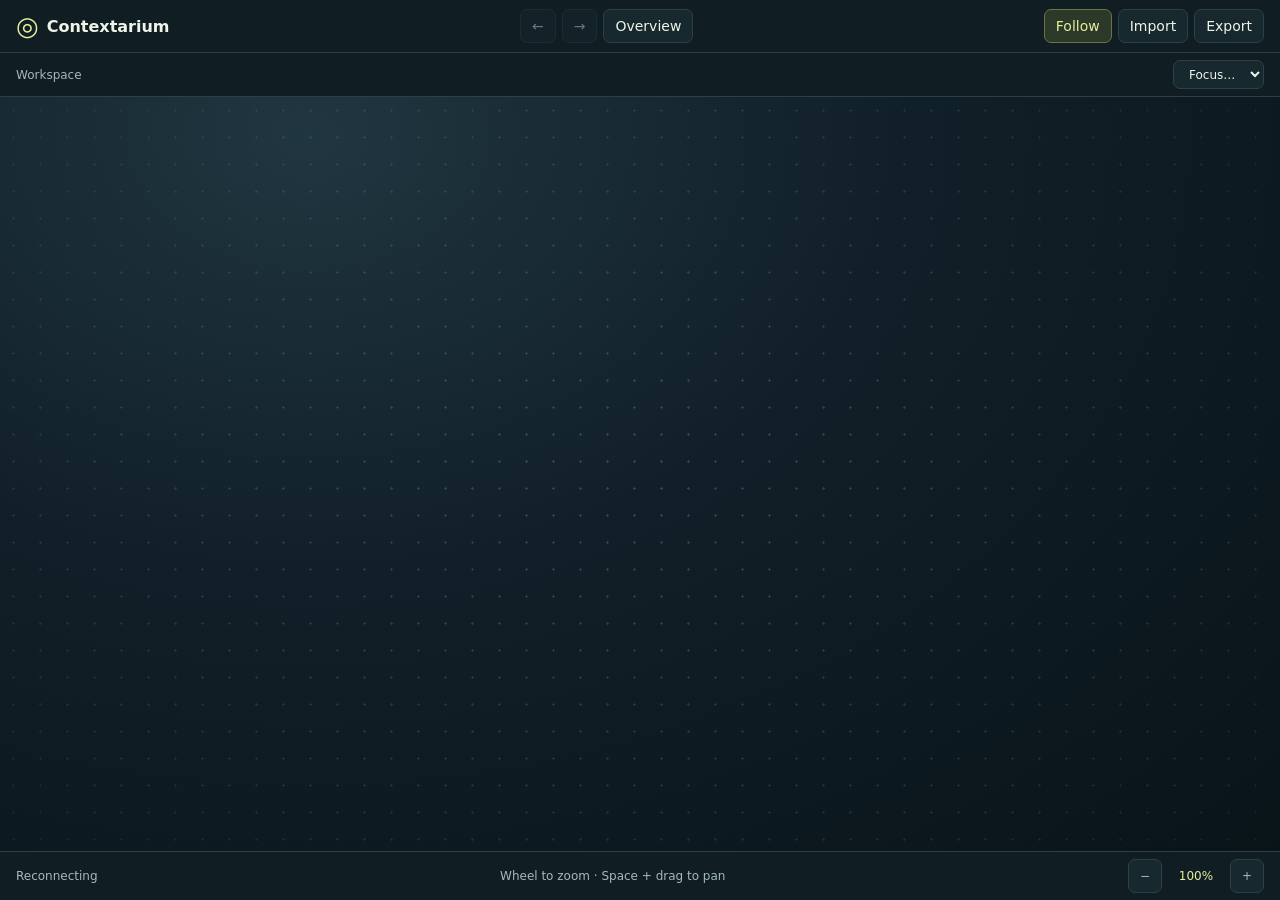
==== prototype/runtime/index.html @ 74033c00 "Build the Contextarium shared-document redesign prototype" ====
<!doctype html>
<html lang="en">
<head>
  <meta charset="utf-8">
  <meta name="viewport" content="width=device-width,initial-scale=1">
  <title>Contextarium</title>
  <link rel="stylesheet" href="spatial.css">
</head>
<body>
  <header class="masthead">
    <div class="brand"><span class="mark" aria-hidden="true">◎</span><strong>Contextarium</strong></div>
    <nav class="navigation" aria-label="Camera navigation">
      <button id="back" type="button" aria-label="Back to previous view" title="Back">←</button>
      <button id="forward" type="button" aria-label="Forward to next view" title="Forward">→</button>
      <button id="overview" type="button">Overview</button>
    </nav>
    <div class="actions">
      <button id="follow" type="button" aria-pressed="true" title="Allow Copilot to guide the camera">Follow</button>
      <button id="import" type="button" title="Open a trusted executable workspace">Import</button>
      <button id="export" type="button">Export</button>
      <input id="file" type="file" accept=".json,application/json" hidden>
    </div>
  </header>
  <div class="trail">
    <nav id="breadcrumbs" aria-label="Spatial breadcrumbs">Workspace</nav>
    <select id="jump" aria-label="Focus a composition"><option value="">Focus…</option></select>
    <div id="demo" class="demo" hidden>
      <select id="scene" aria-label="Demonstration scene">
        <option value="relay">Relay architecture</option>
        <option value="reading">Reading room</option>
      </select>
      <button id="demo-update" type="button">Run demo update</button>
    </div>
  </div>
  <main id="viewport" aria-label="Spatial workspace" tabindex="0" aria-describedby="navigation-hint">
    <div id="world"></div>
    <div id="empty" hidden>Ask Copilot to visualize a topic, or import a workspace.</div>
  </main>
  <footer class="controls">
    <span id="status" role="status">Connecting</span>
    <span id="navigation-hint">Wheel to zoom · Space + drag to pan</span>
    <div class="zoom" role="group" aria-label="Zoom">
      <button id="zoom-out" type="button" aria-label="Zoom out">−</button>
      <output id="scale" aria-label="Camera scale">100%</output>
      <button id="zoom-in" type="button" aria-label="Zoom in">+</button>
    </div>
  </footer>
  <dialog id="trust">
    <form method="dialog">
      <h2>Open executable workspace?</h2>
      <p>Workspace files can run JavaScript here. Open a file only when you trust its author and contents.</p>
      <div class="dialog-actions"><button value="cancel">Cancel</button><button value="open">Open workspace</button></div>
    </form>
  </dialog>
  <script type="module" src="spatial.mjs"></script>
</body>
</html>
---- prototype/runtime/spatial.css ----
:root {
  color-scheme: dark;
  font-family: "Segoe UI", system-ui, sans-serif;
  background: #0a1419;
  color: #eef4e8;
  font-size: 14px;
  --divider: #2b4147;
  --muted: #a6b9b9;
  --accent: #e4ed9d;
}
* { box-sizing: border-box; }
html, body { width: 100%; height: 100%; margin: 0; overflow: hidden; }
body { display: grid; grid-template-rows: auto auto minmax(0, 1fr) auto; }
[hidden] { display: none !important; }
button, select {
  color: inherit; font: inherit; background: #17292f; border: 1px solid var(--divider);
  border-radius: 7px; min-height: 34px; padding: 0 11px; cursor: pointer;
}
button:hover, select:hover { border-color: #8da5a3; }
button:focus-visible, select:focus-visible, #viewport:focus-visible { outline: 2px solid #eff5a5; outline-offset: 2px; }
button:disabled { opacity: .42; cursor: default; }
button[aria-pressed="true"] { color: var(--accent); border-color: #697449; background: #2c3929; }
.masthead, .trail, .controls {
  position: relative; z-index: 1; display: flex; justify-content: space-between; align-items: center;
  background: #101e24; border-bottom: 1px solid var(--divider); padding: 9px 16px; gap: 10px;
}
.brand, .navigation, .actions, .demo, .zoom { display: flex; align-items: center; gap: 6px; }
.brand { font-size: 16px; gap: 8px; }
.mark { font-size: 26px; line-height: 1; color: var(--accent); }
.trail { min-height: 44px; padding-block: 5px; font-size: 12px; }
#breadcrumbs { display: flex; align-items: center; gap: 5px; color: var(--muted); min-width: 0; overflow-x: auto; }
#breadcrumbs button { white-space: nowrap; min-height: 27px; padding-inline: 6px; background: transparent; border-color: transparent; }
#breadcrumbs button:hover { border-color: var(--divider); }
#jump { margin-left: auto; max-width: 190px; min-height: 29px; }
.demo button, .demo select { min-height: 29px; padding-inline: 7px; }
#viewport {
  position: relative; overflow: hidden; isolation: isolate; touch-action: none;
  background: radial-gradient(ellipse at 24% 5%, #203640 0%, #111f28 43%, #091419 100%);
}
#viewport::before {
  content: ""; position: absolute; inset: 0; pointer-events: none;
  background: radial-gradient(circle, #b0cad23a 1px, transparent 1.3px) 0 0 / 27px 27px;
  mask-image: radial-gradient(ellipse, black, #0004);
}
#viewport.panning, #viewport.panning * { cursor: grabbing !important; user-select: none; }
#world { position: absolute; inset: 0; transform-origin: 0 0; pointer-events: none; }
.composition { position: absolute; transform-origin: 0 0; pointer-events: auto; }
.composition[aria-current="true"] { outline: 2px solid #e4ed9d99; outline-offset: 6px; }
.composition-surface { width: 100%; height: 100%; }
.composition-error {
  position: absolute; top: 4px; right: 4px; max-width: 75%; padding: 5px 8px;
  background: #3e2b26; border: 1px solid #bf947e; color: #ffece3; font-size: 14px;
}
#empty { position: absolute; inset: 0; display: grid; place-items: center; color: var(--muted); pointer-events: none; text-align: center; padding: 2rem; }
.controls { border-top: 1px solid var(--divider); border-bottom: 0; padding-block: 7px; color: var(--muted); font-size: 12px; }
#scale { min-width: 56px; text-align: center; color: var(--accent); font-variant-numeric: tabular-nums; }
.zoom button { min-width: 31px; }
dialog { max-width: min(420px, calc(100vw - 38px)); color: inherit; background: #15262c; border: 1px solid #628080; border-radius: 12px; }
dialog::backdrop { background: #000a; }
dialog h2 { margin-top: 0; }
.dialog-actions { display: flex; justify-content: flex-end; gap: 8px; }
@media (max-width: 620px) {
  .masthead, .trail, .controls { padding-inline: 8px; gap: 5px; }
  .brand strong { display: none; }
  button { padding-inline: 7px; }
  #navigation-hint { display: none; }
  .trail { flex-wrap: wrap; }
  #breadcrumbs { scrollbar-width: none; }
  #jump { max-width: 145px; }
  .demo { flex-basis: 100%; }
}
@media (max-width: 350px) {
  .masthead { flex-wrap: wrap; }
}
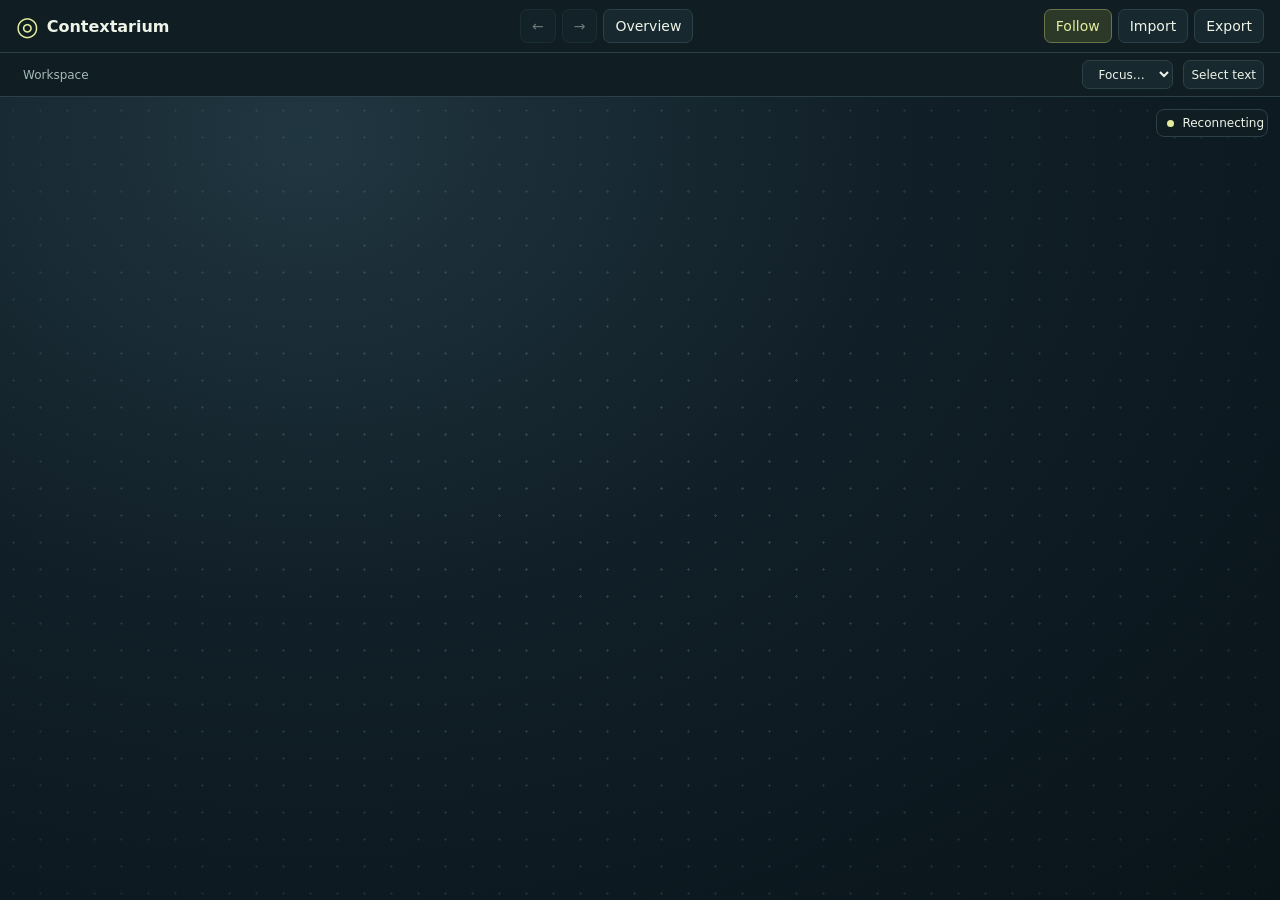
==== commit a98f212c: "Release Contextarium 0.4.0 with a simpler canvas and feedback skill" ====
--- a/prototype/runtime/index.html
+++ b/prototype/runtime/index.html
@@ -23,8 +23,9 @@
     </div>
   </header>
   <div class="trail">
-    <nav id="breadcrumbs" aria-label="Spatial breadcrumbs">Workspace</nav>
+    <nav id="breadcrumbs" aria-label="Spatial breadcrumbs"><button id="workspace-crumb" type="button" aria-current="location">Workspace</button></nav>
     <select id="jump" aria-label="Focus a composition"><option value="">Focus…</option></select>
+    <button id="select-text" type="button" aria-pressed="false" title="Toggle text selection mode">Select text</button>
     <div id="demo" class="demo" hidden>
       <select id="scene" aria-label="Demonstration scene">
         <option value="relay">Relay architecture</option>
@@ -35,17 +36,12 @@
   </div>
   <main id="viewport" aria-label="Spatial workspace" tabindex="0" aria-describedby="navigation-hint">
     <div id="world"></div>
-    <div id="empty" hidden>Ask Copilot to visualize a topic, or import a workspace.</div>
+    <div id="empty" hidden>
+      <div><h1>Your workspace is empty</h1><p>Ask Copilot to visualize something from this conversation, or import a workspace.</p></div>
+    </div>
+    <div id="activity" data-kind="busy"><span class="activity-dot" aria-hidden="true"></span><span id="status" role="status">Connecting</span></div>
   </main>
-  <footer class="controls">
-    <span id="status" role="status">Connecting</span>
-    <span id="navigation-hint">Wheel to zoom · Space + drag to pan</span>
-    <div class="zoom" role="group" aria-label="Zoom">
-      <button id="zoom-out" type="button" aria-label="Zoom out">−</button>
-      <output id="scale" aria-label="Camera scale">100%</output>
-      <button id="zoom-in" type="button" aria-label="Zoom in">+</button>
-    </div>
-  </footer>
+  <p id="navigation-hint" hidden>Drag or use the arrow keys to pan. Use the wheel or plus and minus keys to zoom. Turn on Select text to highlight text.</p>
   <dialog id="trust">
     <form method="dialog">
       <h2>Open executable workspace?</h2>
--- a/prototype/runtime/spatial.css
+++ b/prototype/runtime/spatial.css
@@ -11,7 +11,7 @@
 }
 * { box-sizing: border-box; }
 html, body { width: 100%; height: 100%; margin: 0; overflow: hidden; }
-body { display: grid; grid-template-rows: auto auto minmax(0, 1fr) auto; }
+body { display: grid; grid-template-rows: auto auto minmax(0, 1fr); }
 [hidden] { display: none !important; }
 button, select {
   color: inherit; font: inherit; background: #17292f; border: 1px solid var(--divider);
@@ -21,21 +21,22 @@
 button:focus-visible, select:focus-visible, #viewport:focus-visible { outline: 2px solid #eff5a5; outline-offset: 2px; }
 button:disabled { opacity: .42; cursor: default; }
 button[aria-pressed="true"] { color: var(--accent); border-color: #697449; background: #2c3929; }
-.masthead, .trail, .controls {
+.masthead, .trail {
   position: relative; z-index: 1; display: flex; justify-content: space-between; align-items: center;
   background: #101e24; border-bottom: 1px solid var(--divider); padding: 9px 16px; gap: 10px;
 }
-.brand, .navigation, .actions, .demo, .zoom { display: flex; align-items: center; gap: 6px; }
+.brand, .navigation, .actions, .demo { display: flex; align-items: center; gap: 6px; }
 .brand { font-size: 16px; gap: 8px; }
 .mark { font-size: 26px; line-height: 1; color: var(--accent); }
 .trail { min-height: 44px; padding-block: 5px; font-size: 12px; }
-#breadcrumbs { display: flex; align-items: center; gap: 5px; color: var(--muted); min-width: 0; overflow-x: auto; }
+#breadcrumbs { display: flex; flex: 1 1 0; align-items: center; gap: 5px; color: var(--muted); min-width: 0; overflow-x: auto; }
 #breadcrumbs button { white-space: nowrap; min-height: 27px; padding-inline: 6px; background: transparent; border-color: transparent; }
 #breadcrumbs button:hover { border-color: var(--divider); }
-#jump { margin-left: auto; max-width: 190px; min-height: 29px; }
-.demo button, .demo select { min-height: 29px; padding-inline: 7px; }
+#jump { max-width: 190px; min-height: 29px; }
+.demo button, .demo select, #select-text { min-height: 29px; padding-inline: 7px; }
+#select-text { white-space: nowrap; }
 #viewport {
-  position: relative; overflow: hidden; isolation: isolate; touch-action: none;
+  position: relative; overflow: hidden; isolation: isolate; touch-action: none; cursor: grab;
   background: radial-gradient(ellipse at 24% 5%, #203640 0%, #111f28 43%, #091419 100%);
 }
 #viewport::before {
@@ -43,6 +44,11 @@
   background: radial-gradient(circle, #b0cad23a 1px, transparent 1.3px) 0 0 / 27px 27px;
   mask-image: radial-gradient(ellipse, black, #0004);
 }
+#viewport:focus-visible { outline-offset: -2px; }
+#viewport.selecting { touch-action: auto; }
+#viewport.selecting .composition { cursor: auto; }
+#viewport:not(.selecting) .composition { user-select: none; }
+#viewport .composition :is(input,textarea,[contenteditable]:not([contenteditable="false"])) { user-select: text; }
 #viewport.panning, #viewport.panning * { cursor: grabbing !important; user-select: none; }
 #world { position: absolute; inset: 0; transform-origin: 0 0; pointer-events: none; }
 .composition { position: absolute; transform-origin: 0 0; pointer-events: auto; }
@@ -52,24 +58,38 @@
   position: absolute; top: 4px; right: 4px; max-width: 75%; padding: 5px 8px;
   background: #3e2b26; border: 1px solid #bf947e; color: #ffece3; font-size: 14px;
 }
-#empty { position: absolute; inset: 0; display: grid; place-items: center; color: var(--muted); pointer-events: none; text-align: center; padding: 2rem; }
-.controls { border-top: 1px solid var(--divider); border-bottom: 0; padding-block: 7px; color: var(--muted); font-size: 12px; }
-#scale { min-width: 56px; text-align: center; color: var(--accent); font-variant-numeric: tabular-nums; }
-.zoom button { min-width: 31px; }
+#empty { position: absolute; inset: 0; display: grid; place-items: center; color: var(--muted); pointer-events: none; text-align: center; padding: 1.5rem; }
+#empty h1 { color: #eef4e8; font-size: 19px; font-weight: 600; margin: 0 0 6px; }
+#empty p { max-width: 34ch; margin: 0; line-height: 1.5; }
+#activity {
+  position: absolute; inset: 12px 12px auto auto; display: flex; align-items: center; gap: 8px;
+  max-width: calc(100% - 24px); padding: 6px 10px; border: 1px solid var(--divider);
+  border-radius: 8px; background: #101e24; color: #eef4e8; font-size: 12px; pointer-events: none;
+}
+#activity[data-kind="idle"] { opacity: 0; }
+#activity[data-kind="error"] { border-color: #a87262; }
+.activity-dot { display: none; }
+#activity[data-kind="busy"] .activity-dot {
+  display: block; flex: 0 0 7px; height: 7px; border-radius: 50%; background: var(--accent);
+}
+@media (prefers-reduced-motion: no-preference) {
+  #activity[data-kind="busy"] .activity-dot { animation: activity-pulse 1.4s ease-in-out infinite alternate; }
+  @keyframes activity-pulse { to { opacity: .35; } }
+}
 dialog { max-width: min(420px, calc(100vw - 38px)); color: inherit; background: #15262c; border: 1px solid #628080; border-radius: 12px; }
 dialog::backdrop { background: #000a; }
 dialog h2 { margin-top: 0; }
 .dialog-actions { display: flex; justify-content: flex-end; gap: 8px; }
 @media (max-width: 620px) {
-  .masthead, .trail, .controls { padding-inline: 8px; gap: 5px; }
+  .masthead, .trail { padding-inline: 8px; gap: 5px; }
   .brand strong { display: none; }
   button { padding-inline: 7px; }
-  #navigation-hint { display: none; }
-  .trail { flex-wrap: wrap; }
+  .trail { flex-wrap: wrap; justify-content: flex-start; }
   #breadcrumbs { scrollbar-width: none; }
-  #jump { max-width: 145px; }
+  #jump { max-width: 128px; }
   .demo { flex-basis: 100%; }
 }
 @media (max-width: 350px) {
   .masthead { flex-wrap: wrap; }
+  #jump { max-width: 104px; }
 }
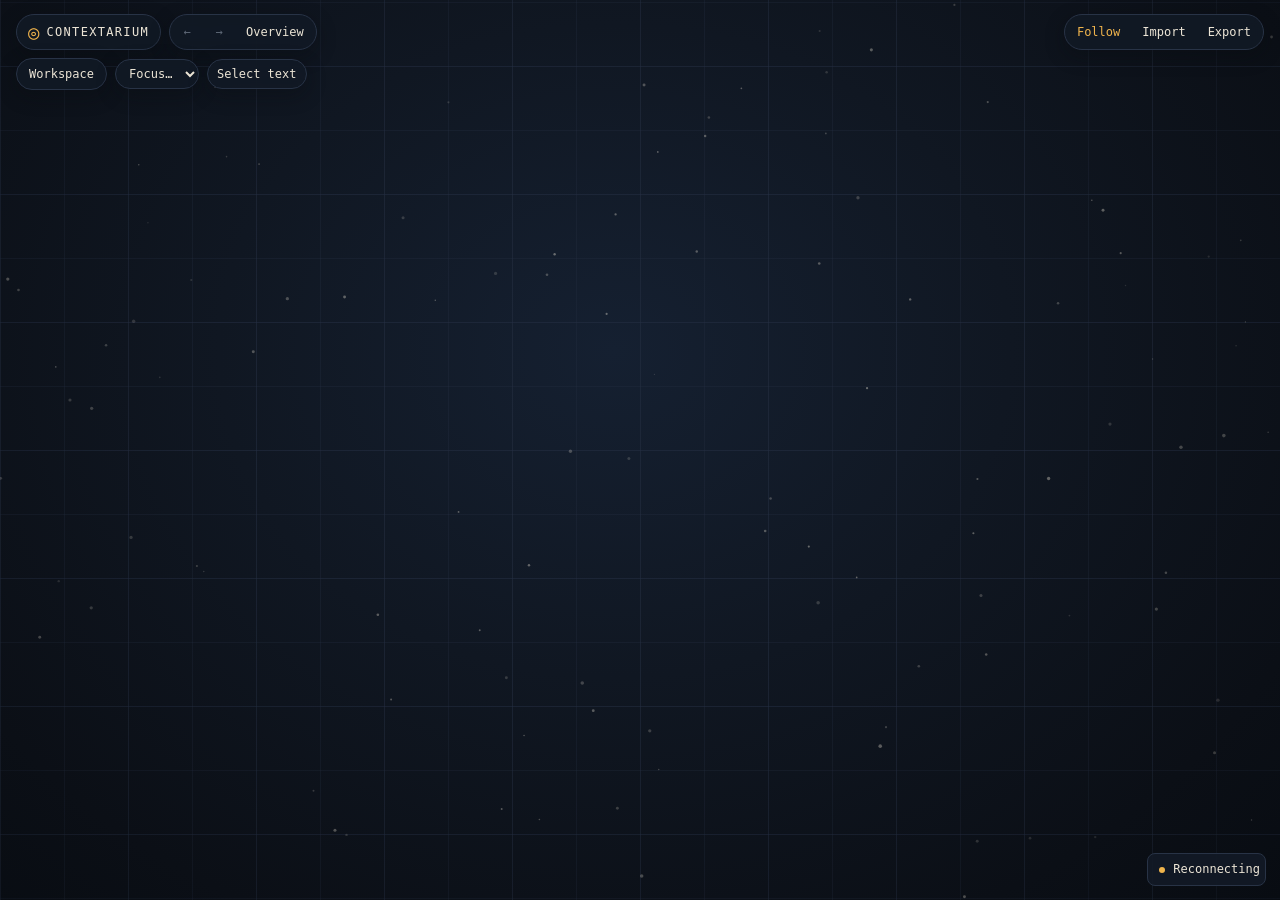
==== commit b555986d: "Release Contextarium 0.5.0 with the restored Spatial Explainer canvas" ====
--- a/prototype/runtime/index.html
+++ b/prototype/runtime/index.html
@@ -8,33 +8,36 @@
   <link rel="stylesheet" href="spatial.css">
 </head>
 <body>
-  <header class="masthead">
-    <div class="brand"><span class="mark" aria-hidden="true">◎</span><strong>Contextarium</strong></div>
-    <nav class="navigation" aria-label="Camera navigation">
-      <button id="back" type="button" aria-label="Back to previous view" title="Back">←</button>
-      <button id="forward" type="button" aria-label="Forward to next view" title="Forward">→</button>
-      <button id="overview" type="button">Overview</button>
-    </nav>
-    <div class="actions">
-      <button id="follow" type="button" aria-pressed="true" title="Allow Copilot to guide the camera">Follow</button>
-      <button id="import" type="button" title="Open a trusted executable workspace">Import</button>
-      <button id="export" type="button">Export</button>
-      <input id="file" type="file" accept=".json,application/json" hidden>
-    </div>
-  </header>
-  <div class="trail">
-    <nav id="breadcrumbs" aria-label="Spatial breadcrumbs"><button id="workspace-crumb" type="button" aria-current="location">Workspace</button></nav>
-    <select id="jump" aria-label="Focus a composition"><option value="">Focus…</option></select>
-    <button id="select-text" type="button" aria-pressed="false" title="Toggle text selection mode">Select text</button>
-    <div id="demo" class="demo" hidden>
-      <select id="scene" aria-label="Demonstration scene">
-        <option value="relay">Relay architecture</option>
-        <option value="reading">Reading room</option>
-      </select>
-      <button id="demo-update" type="button">Run demo update</button>
+  <div id="canvas-controls">
+    <header class="masthead">
+      <div class="brand capsule"><span class="mark" aria-hidden="true">◎</span><strong>Contextarium</strong></div>
+      <nav class="navigation capsule" aria-label="Camera navigation">
+        <button id="back" type="button" aria-label="Back to previous view" title="Back">←</button>
+        <button id="forward" type="button" aria-label="Forward to next view" title="Forward">→</button>
+        <button id="overview" type="button">Overview</button>
+      </nav>
+      <div class="actions capsule">
+        <button id="follow" type="button" aria-pressed="true" title="Allow Copilot to guide the camera">Follow</button>
+        <button id="import" type="button" title="Open a trusted executable workspace">Import</button>
+        <button id="export" type="button">Export</button>
+        <input id="file" type="file" accept=".json,application/json" hidden>
+      </div>
+    </header>
+    <div class="trail">
+      <nav id="breadcrumbs" class="capsule" aria-label="Spatial breadcrumbs"><button id="workspace-crumb" type="button" aria-current="location">Workspace</button></nav>
+      <select id="jump" class="capsule" aria-label="Focus a composition"><option value="">Focus…</option></select>
+      <button id="select-text" class="capsule" type="button" aria-pressed="false" title="Toggle text selection mode">Select text</button>
+      <div id="demo" class="demo capsule" hidden>
+        <select id="scene" aria-label="Demonstration scene">
+          <option value="relay">Relay architecture</option>
+          <option value="reading">Reading room</option>
+        </select>
+        <button id="demo-update" type="button">Run demo update</button>
+      </div>
     </div>
   </div>
   <main id="viewport" aria-label="Spatial workspace" tabindex="0" aria-describedby="navigation-hint">
+    <canvas id="backdrop" aria-hidden="true"></canvas>
     <div id="world"></div>
     <div id="empty" hidden>
       <div><h1>Your workspace is empty</h1><p>Ask Copilot to visualize something from this conversation, or import a workspace.</p></div>
--- a/prototype/runtime/spatial.css
+++ b/prototype/runtime/spatial.css
@@ -1,95 +1,160 @@
+@font-face {
+  font-family: 'Bricolage Grotesque'; src: url('bricolage-grotesque.woff2') format('woff2');
+  font-weight: 400 800; font-display: swap;
+}
+@font-face {
+  font-family: 'IBM Plex Sans'; src: url('ibm-plex-sans.woff2') format('woff2');
+  font-weight: 400 700; font-display: swap;
+}
+@font-face {
+  font-family: 'IBM Plex Mono'; src: url('ibm-plex-mono.woff2') format('woff2');
+  font-weight: 400; font-display: swap;
+}
+@font-face {
+  font-family: 'IBM Plex Mono'; src: url('ibm-plex-mono-medium.woff2') format('woff2');
+  font-weight: 500; font-display: swap;
+}
 
 :root {
   color-scheme: dark;
-  font-family: "Segoe UI", system-ui, sans-serif;
-  background: #0a1419;
-  color: #eef4e8;
-  font-size: 14px;
-  --divider: #2b4147;
-  --muted: #a6b9b9;
-  --accent: #e4ed9d;
+  --ct-ink: #0b0f16;
+  --ct-ink-light: #121a26;
+  --ct-line: #283346;
+  --ct-paper: #ece5d6;
+  --ct-muted: #8d97a8;
+  --ct-signal: #f0b44c;
+  --ct-sense: #7fb0da;
+  --ct-earth: #d27a45;
+  --ct-haze: #b486e6;
+  --ct-ok: #5ccb8a;
+  --ct-display: 'Bricolage Grotesque', 'Avenir Next', 'Segoe UI', system-ui, sans-serif;
+  --ct-body: 'IBM Plex Sans', 'Helvetica Neue', Arial, sans-serif;
+  --ct-mono: 'IBM Plex Mono', ui-monospace, 'SF Mono', Menlo, Consolas, monospace;
+  background: var(--ct-ink);
+  color: var(--ct-paper);
+  font: 400 14px/1.4 var(--ct-body);
 }
+
+/* Authored CSS and inline styles take precedence over these semantic defaults. */
+@layer contextarium-defaults {
+  :where(.composition-surface) { color: var(--ct-paper); font: 400 16px/1.45 var(--ct-body); }
+  :where(.composition-surface :is(h1, h2, h3, h4, h5, h6)) { font-family: var(--ct-display); line-height: 1.08; }
+  :where(.composition-surface :is(code, pre, kbd, samp)) { font-family: var(--ct-mono); }
+  :where(.composition-surface a) { color: var(--ct-sense); }
+  :where(.composition-surface hr) { border: 0; border-block-start: 1px solid var(--ct-line); }
+  :where(.composition-surface :is(button, input, select, textarea)) { font: inherit; accent-color: var(--ct-signal); }
+  :where(.composition-surface :is(button, select)) {
+    min-height: 34px; padding-inline: 11px; border: 1px solid var(--ct-line); border-radius: 7px;
+    background: var(--ct-ink-light); color: inherit; cursor: pointer;
+  }
+}
+
 * { box-sizing: border-box; }
 html, body { width: 100%; height: 100%; margin: 0; overflow: hidden; }
-body { display: grid; grid-template-rows: auto auto minmax(0, 1fr); }
 [hidden] { display: none !important; }
-button, select {
-  color: inherit; font: inherit; background: #17292f; border: 1px solid var(--divider);
-  border-radius: 7px; min-height: 34px; padding: 0 11px; cursor: pointer;
+
+#viewport {
+  position: absolute; inset: 0; overflow: hidden; isolation: isolate; touch-action: none; cursor: grab;
+  background: radial-gradient(ellipse at 48% 39%, #152031 0%, #101722 42%, var(--ct-ink) 81%, #080c12 100%);
 }
-button:hover, select:hover { border-color: #8da5a3; }
-button:focus-visible, select:focus-visible, #viewport:focus-visible { outline: 2px solid #eff5a5; outline-offset: 2px; }
-button:disabled { opacity: .42; cursor: default; }
-button[aria-pressed="true"] { color: var(--accent); border-color: #697449; background: #2c3929; }
-.masthead, .trail {
-  position: relative; z-index: 1; display: flex; justify-content: space-between; align-items: center;
-  background: #101e24; border-bottom: 1px solid var(--divider); padding: 9px 16px; gap: 10px;
+#backdrop {
+  position: absolute; inset: 0; width: 100%; height: 100%; pointer-events: none;
+  mask-image: radial-gradient(ellipse at 50% 43%, #000 42%, #0009 100%);
 }
-.brand, .navigation, .actions, .demo { display: flex; align-items: center; gap: 6px; }
-.brand { font-size: 16px; gap: 8px; }
-.mark { font-size: 26px; line-height: 1; color: var(--accent); }
-.trail { min-height: 44px; padding-block: 5px; font-size: 12px; }
-#breadcrumbs { display: flex; flex: 1 1 0; align-items: center; gap: 5px; color: var(--muted); min-width: 0; overflow-x: auto; }
-#breadcrumbs button { white-space: nowrap; min-height: 27px; padding-inline: 6px; background: transparent; border-color: transparent; }
-#breadcrumbs button:hover { border-color: var(--divider); }
-#jump { max-width: 190px; min-height: 29px; }
-.demo button, .demo select, #select-text { min-height: 29px; padding-inline: 7px; }
-#select-text { white-space: nowrap; }
-#viewport {
-  position: relative; overflow: hidden; isolation: isolate; touch-action: none; cursor: grab;
-  background: radial-gradient(ellipse at 24% 5%, #203640 0%, #111f28 43%, #091419 100%);
-}
-#viewport::before {
-  content: ""; position: absolute; inset: 0; pointer-events: none;
-  background: radial-gradient(circle, #b0cad23a 1px, transparent 1.3px) 0 0 / 27px 27px;
-  mask-image: radial-gradient(ellipse, black, #0004);
-}
-#viewport:focus-visible { outline-offset: -2px; }
+#viewport:focus-visible { outline: 2px solid var(--ct-signal); outline-offset: -2px; }
 #viewport.selecting { touch-action: auto; }
 #viewport.selecting .composition { cursor: auto; }
 #viewport:not(.selecting) .composition { user-select: none; }
-#viewport .composition :is(input,textarea,[contenteditable]:not([contenteditable="false"])) { user-select: text; }
+#viewport .composition :is(input, textarea, [contenteditable]:not([contenteditable="false"])) { user-select: text; }
 #viewport.panning, #viewport.panning * { cursor: grabbing !important; user-select: none; }
 #world { position: absolute; inset: 0; transform-origin: 0 0; pointer-events: none; }
 .composition { position: absolute; transform-origin: 0 0; pointer-events: auto; }
-.composition[aria-current="true"] { outline: 2px solid #e4ed9d99; outline-offset: 6px; }
+.composition[aria-current="true"] { outline: 2px solid #f0b44c85; outline-offset: 6px; }
 .composition-surface { width: 100%; height: 100%; }
 .composition-error {
   position: absolute; top: 4px; right: 4px; max-width: 75%; padding: 5px 8px;
-  background: #3e2b26; border: 1px solid #bf947e; color: #ffece3; font-size: 14px;
+  background: #37251f; border: 1px solid var(--ct-earth); color: var(--ct-paper); font-size: 14px;
 }
-#empty { position: absolute; inset: 0; display: grid; place-items: center; color: var(--muted); pointer-events: none; text-align: center; padding: 1.5rem; }
-#empty h1 { color: #eef4e8; font-size: 19px; font-weight: 600; margin: 0 0 6px; }
-#empty p { max-width: 34ch; margin: 0; line-height: 1.5; }
+
+#canvas-controls {
+  position: absolute; z-index: 1; inset: 14px 16px auto; display: grid; gap: 8px;
+  pointer-events: none; font: 500 12px/1.2 var(--ct-mono);
+}
+.masthead, .trail { display: flex; flex-wrap: wrap; align-items: center; gap: 8px; min-width: 0; }
+.capsule {
+  color: var(--ct-paper); background: #121a26dc; border: 1px solid var(--ct-line); border-radius: 999px;
+  backdrop-filter: blur(6px); box-shadow: 0 6px 20px #080b1055; pointer-events: auto;
+}
+.brand, .navigation, .actions, .demo { display: flex; align-items: center; }
+.brand { min-height: 36px; gap: 7px; padding-inline: 11px; pointer-events: none; }
+.brand strong { font-weight: 500; letter-spacing: .11em; text-transform: uppercase; }
+.mark { font-size: 19px; line-height: 1; color: var(--ct-signal); }
+.actions { margin-inline-start: auto; }
+#canvas-controls :is(button, select), dialog button {
+  font: inherit; color: inherit; cursor: pointer; border-radius: 999px;
+}
+#canvas-controls :is(button, select):not(.capsule) { border: 1px solid transparent; background: transparent; }
+#canvas-controls button, #canvas-controls select { min-height: 30px; padding-inline: 9px; }
+.navigation, .actions, .demo { gap: 2px; padding: 2px; }
+#back, #forward { min-width: 30px; font-size: 15px; }
+#canvas-controls :is(button, select):not(:disabled):hover { color: var(--ct-signal); border-color: var(--ct-line); }
+#canvas-controls button[aria-pressed="true"] { color: var(--ct-signal); }
+#canvas-controls :disabled { color: var(--ct-muted); opacity: .62; cursor: default; }
+#canvas-controls :is(button, select):focus-visible, dialog button:focus-visible { outline: 2px solid var(--ct-signal); outline-offset: -2px; }
+#canvas-controls select option { background: var(--ct-ink-light); color: var(--ct-paper); }
+#breadcrumbs {
+  display: flex; align-items: center; gap: 2px; min-width: 0; max-width: min(100%, 42ch);
+  padding-inline: 2px; color: var(--ct-muted); overflow-x: auto; scrollbar-width: none;
+  flex: 0 1 auto;
+}
+#breadcrumbs button { min-width: 30px; overflow: hidden; text-overflow: ellipsis; white-space: nowrap; }
+#breadcrumbs span { flex: none; }
+#breadcrumbs [aria-current="location"] { flex: none; max-width: 78%; color: var(--ct-paper); }
+#breadcrumbs button:only-child { max-width: 100%; }
+#jump { max-width: min(190px, 42vw); }
+#select-text { white-space: nowrap; }
+.demo { margin-inline-start: auto; }
+
+#empty {
+  position: absolute; inset: var(--chrome-inset, 0px) 0 0; display: grid; place-items: center; padding: 1.5rem;
+  pointer-events: none; text-align: center; color: var(--ct-muted);
+}
+#empty h1 { color: var(--ct-paper); font: 600 clamp(21px, 4vw, 27px)/1.15 var(--ct-display); margin: 0 0 8px; }
+#empty p { max-width: 33ch; margin: 0 auto; font-size: 14px; line-height: 1.5; }
 #activity {
-  position: absolute; inset: 12px 12px auto auto; display: flex; align-items: center; gap: 8px;
-  max-width: calc(100% - 24px); padding: 6px 10px; border: 1px solid var(--divider);
-  border-radius: 8px; background: #101e24; color: #eef4e8; font-size: 12px; pointer-events: none;
+  position: absolute; inset: auto 14px 14px auto; display: flex; align-items: center; gap: 8px;
+  max-width: min(44ch, calc(100% - 28px)); padding: 7px 11px; border-radius: 8px; pointer-events: none;
+  color: var(--ct-paper); background: #121a26e6; border: 1px solid var(--ct-line); font: 400 12px/1.4 var(--ct-mono);
 }
 #activity[data-kind="idle"] { opacity: 0; }
-#activity[data-kind="error"] { border-color: #a87262; }
+#activity[data-kind="error"] { border-color: var(--ct-earth); }
 .activity-dot { display: none; }
 #activity[data-kind="busy"] .activity-dot {
-  display: block; flex: 0 0 7px; height: 7px; border-radius: 50%; background: var(--accent);
+  display: block; flex: 0 0 6px; height: 6px; border-radius: 50%; background: var(--ct-signal);
 }
 @media (prefers-reduced-motion: no-preference) {
   #activity[data-kind="busy"] .activity-dot { animation: activity-pulse 1.4s ease-in-out infinite alternate; }
   @keyframes activity-pulse { to { opacity: .35; } }
 }
-dialog { max-width: min(420px, calc(100vw - 38px)); color: inherit; background: #15262c; border: 1px solid #628080; border-radius: 12px; }
+dialog { max-width: min(420px, calc(100vw - 38px)); color: inherit; background: var(--ct-ink-light); border: 1px solid var(--ct-line); border-radius: 12px; }
 dialog::backdrop { background: #000a; }
-dialog h2 { margin-top: 0; }
+dialog h2 { font-family: var(--ct-display); margin-top: 0; }
 .dialog-actions { display: flex; justify-content: flex-end; gap: 8px; }
-@media (max-width: 620px) {
-  .masthead, .trail { padding-inline: 8px; gap: 5px; }
-  .brand strong { display: none; }
-  button { padding-inline: 7px; }
-  .trail { flex-wrap: wrap; justify-content: flex-start; }
-  #breadcrumbs { scrollbar-width: none; }
-  #jump { max-width: 128px; }
-  .demo { flex-basis: 100%; }
+dialog button { padding: 7px 12px; border: 1px solid var(--ct-line); background: var(--ct-ink); }
+
+@media (max-width: 560px) {
+  #canvas-controls { inset: 10px 9px auto; gap: 6px; font-size: 11px; }
+  .masthead, .trail { gap: 5px; }
+  .brand { min-height: 34px; padding-inline: 8px; }
+  .brand strong { position: absolute; width: 1px; height: 1px; overflow: hidden; clip-path: inset(50%); }
+  #canvas-controls :is(button, select) { padding-inline: 7px; }
+  #breadcrumbs { flex-shrink: 1; max-width: 42%; }
+  #jump { max-width: 31vw; }
+  .demo { margin-inline-start: 0; }
 }
+
 @media (max-width: 350px) {
-  .masthead { flex-wrap: wrap; }
-  #jump { max-width: 104px; }
+  #canvas-controls :is(button, select) { padding-inline: 5px; }
+  .brand { padding-inline: 6px; }
+  #back, #forward { min-width: 24px; }
 }
